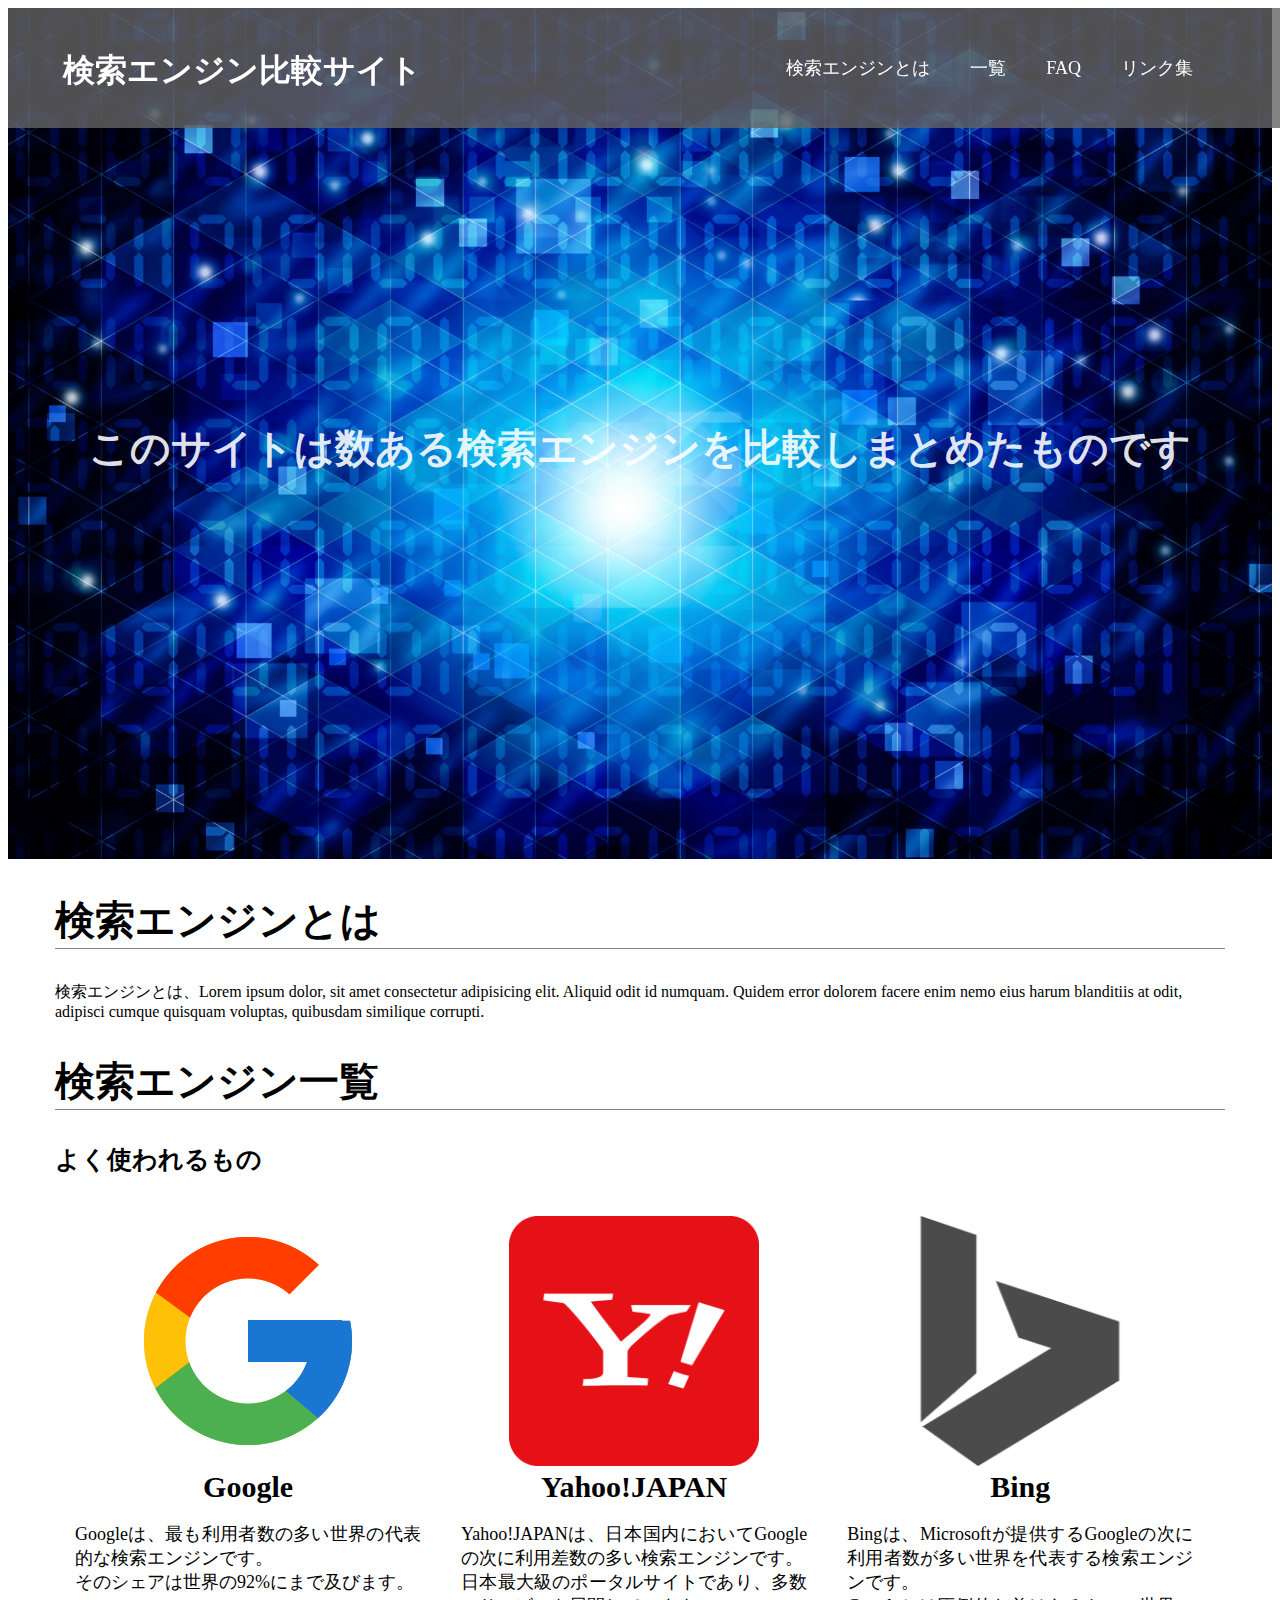
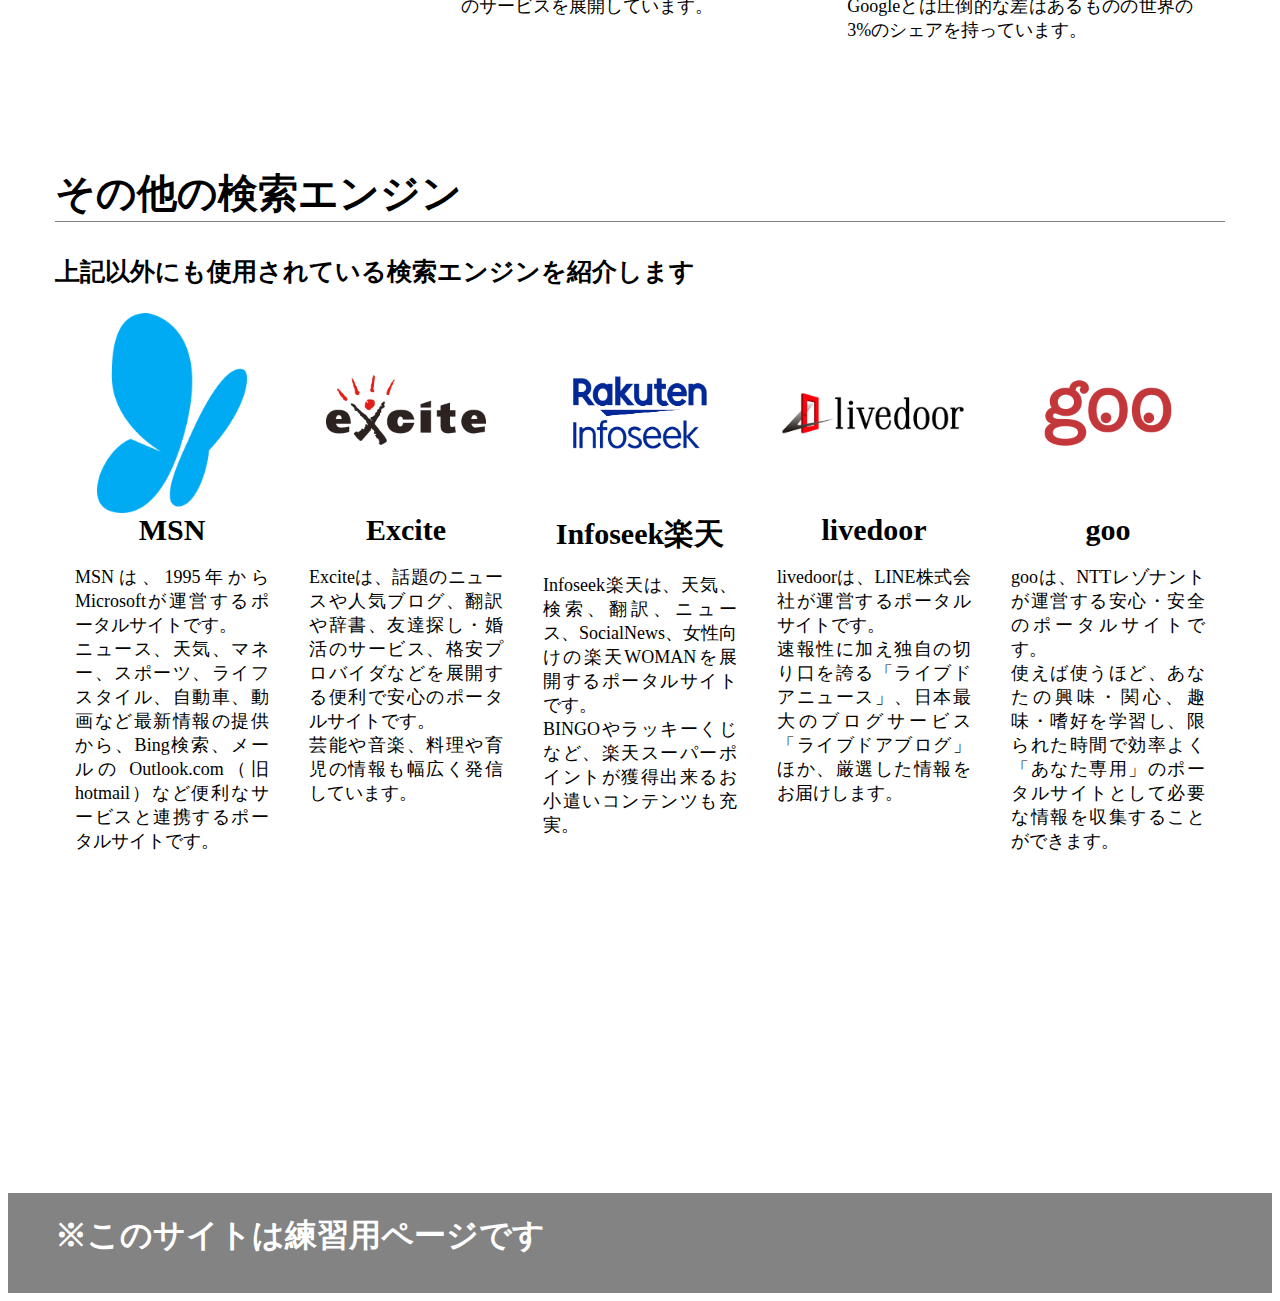
==== html_lesson/index.html @ ae4150cf "20200419" ====
<!DOCTYPE html>
<html lang="ja">
  <head>
    <meta charset="utf-8">
    <link rel="stylesheet" href="style.css">
    <title>検索エンジン比較サイト</title>
  </head>
  <body>
    <header>
        <div class="container">
            <h1 class="header-title">検索エンジン比較サイト</h1>
            <div class="header-item">
                <a href="#">検索エンジンとは</a>
                <a href="#">一覧</a>
                <a href="#">FAQ</a>
                <a href="#">リンク集</a>
            </div>
        </div>
    </header>
    <main>
        <div class="top-wrapper">
            <div class="container">
                <h2>このサイトは数ある検索エンジンを比較しまとめたものです</h2>
            </div>
        </div>
        <div class="serch-wrapper">
            <div class="container">
                <h2 class="section">検索エンジンとは</h2>
                <p>検索エンジンとは、Lorem ipsum dolor, sit amet consectetur adipisicing elit. Aliquid odit id numquam. Quidem error dolorem facere enim nemo eius harum blanditiis at odit, adipisci cumque quisquam voluptas, quibusdam similique corrupti.</p>
                <h2 class="section">検索エンジン一覧</h2>
                <h3>よく使われるもの</h3>
                <div class="items-1">
                    <a href="https://www.google.com/"><img src="google-logo.png"></a>
                    <p class="item-name">Google</p>
                    <p class="item-explain">
                        Googleは、最も利用者数の多い世界の代表的な検索エンジンです。<br>
                        そのシェアは世界の92%にまで及びます。
                    </p>
                </div>
                <div class="items-1">
                    <a href="https://www.yahoo.co.jp/"><img src="yahoo-logo.png"></a>
                    <p class="item-name">Yahoo!JAPAN</p>
                    <p class="item-explain">
                        Yahoo!JAPANは、日本国内においてGoogleの次に利用差数の多い検索エンジンです。<br>
                        日本最大級のポータルサイトであり、多数のサービスを展開しています。
                    </p>
                </div>
                <div class="items-1">
                    <a href="https://www.bing.com/"><img src="Bing-logo.png"></a>
                    <p class="item-name">Bing</p>
                    <p class="item-explain">
                        Bingは、Microsoftが提供するGoogleの次に利用者数が多い世界を代表する検索エンジンです。<br>
                        Googleとは圧倒的な差はあるものの世界の3%のシェアを持っています。
                    </p>
                </div>
                <h2 class="section">その他の検索エンジン</h2>
                <h3>上記以外にも使用されている検索エンジンを紹介します</h3>
                <div class="items-2">
                    <a href="https://www.msn.com/ja-jp"><img src="msn-logo.png"></a>
                    <p class="item-name">MSN</p>
                    <p class="item-explain">
                        MSNは、1995年からMicrosoftが運営するポータルサイトです。<br>
                        ニュース、天気、マネー、スポーツ、ライフスタイル、自動車、動画など最新情報の提供から、Bing検索、メールの Outlook.com（旧 hotmail）など便利なサービスと連携するポータルサイトです。
                    </p>
                </div>
                <div class="items-2">
                    <a href="https://www.excite.co.jp/"><img src="excite-logo.png"></a>
                    <p class="item-name">Excite</p>
                    <p class="item-explain">
                        Exciteは、話題のニュースや人気ブログ、翻訳や辞書、友達探し・婚活のサービス、格安プロバイダなどを展開する便利で安心のポータルサイトです。<br>
                        芸能や音楽、料理や育児の情報も幅広く発信しています。
                    </p>
                </div>
                <div class="items-2">
                    <a href="https://www.infoseek.co.jp/"><img class="infoseek" src="infoseek楽天-logo.png"></a>
                    <p class="item-name">Infoseek楽天</p>
                    <p class="item-explain">
                        Infoseek楽天は、天気、検索、翻訳、ニュース、SocialNews、女性向けの楽天WOMANを展開するポータルサイトです。<br>
                        BINGOやラッキーくじなど、楽天スーパーポイントが獲得出来るお小遣いコンテンツも充実。
                    </p>
                </div>
                <div class="items-2">
                    <a href="http://www.livedoor.com/"><img src="livedoor-logo.png"></a>
                    <p class="item-name">livedoor</p>
                    <p class="item-explain">
                        livedoorは、LINE株式会社が運営するポータルサイトです。<br>
                        速報性に加え独自の切り口を誇る「ライブドアニュース」、日本最大のブログサービス「ライブドアブログ」ほか、厳選した情報をお届けします。
                    </p>
                </div>
                <div class="items-2">
                    <a href="https://www.goo.ne.jp/"><img src="goo-logo.png"></a>
                    <p class="item-name">goo</p>
                    <p class="item-explain">
                        gooは、NTTレゾナントが運営する安心・安全のポータルサイトです。<br>
                        使えば使うほど、あなたの興味・関心、趣味・嗜好を学習し、限られた時間で効率よく「あなた専用」のポータルサイトとして必要な情報を収集することができます。
                    </p>
                </div>
            </div>
        </div>
    </main>
    <footer>
        <div class="container">
            <h1>※このサイトは練習用ページです</h1>
        </div>
    </footer>
  </body>
</html>
---- html_lesson/style.css ----
.container {
    max-width: 1170px;
    margin: 0 auto;
    width: 100%;
    padding: 0 15px;
    margin: 0 auto;
}

header {
    background-color: rgba(100, 100, 100, 0.8);
    color: white;
    width: 100%;
    height: 120px;
    position: fixed;
    float: left;

}
.header-title {
    display: inline-block;
    padding-top: 20px;
}
.header-item {
    float: right;
    line-height: 120px;
    margin-right: 20px;
}
.header-item a {
    list-style: none;
    float: left;
    display: block;
    font-size: 18px;
    padding: 0 20px;
    transition: all 0.5s;
}
.header-item a:hover {
    background-color: rgba(255, 255, 255, 0.3);
}
a {
    text-decoration: none;
    color: white;
}
.top-wrapper {
    background-image: url("background_image.jpg");
    background-size: cover;
    padding-top: 380px;
    padding-bottom: 350px;
    color: rgba(255, 255, 255, 0.9);
    text-align: center;
}
.serch-wrapper {
    height: 1900px;
}
h2 {
    font-size: 40px;
}
.section {
    border-bottom: gray solid 1px;
}
h3 {
    font-size: 25px;
}
.items-1 {
    float: left;
    text-align: center;
    width: 33%;
    height: 500px;
    padding-top: 5px;
    margin-top: 10px;
    margin-bottom: 50px;
}
.items-1:hover {
    border-top: gray solid 5px;
    border-bottom: gray solid 5px;
}
.items-1 img {
    width: 250px;
}
.item-name {
    font-size: 30px;
    font-weight: bold;
    margin: 0 auto;
}
.item-explain {
    font-size: 18px;
    display: inline-block;
    text-align: justify;
    margin-left: 20px;
    margin-right: 20px;
}
.items-2 {
    float: left;
    text-align: center;
    width: 20%;
    padding-bottom: 80px;
}
.items-2:hover {
    border-top: gray solid 5px;
    border-bottom: gray solid 5px;
}
.items-2 img {
    width: 200px;
    vertical-align: middle;
}
.infoseek {
    padding-top: 20%;
    padding-bottom: 20.8%;
}

footer {
    background-color: rgba(100, 100, 100, 0.8);
    height: 100px;
    color: white;
}
footer h1 {
    display: inline-block;
    vertical-align: middle;
}
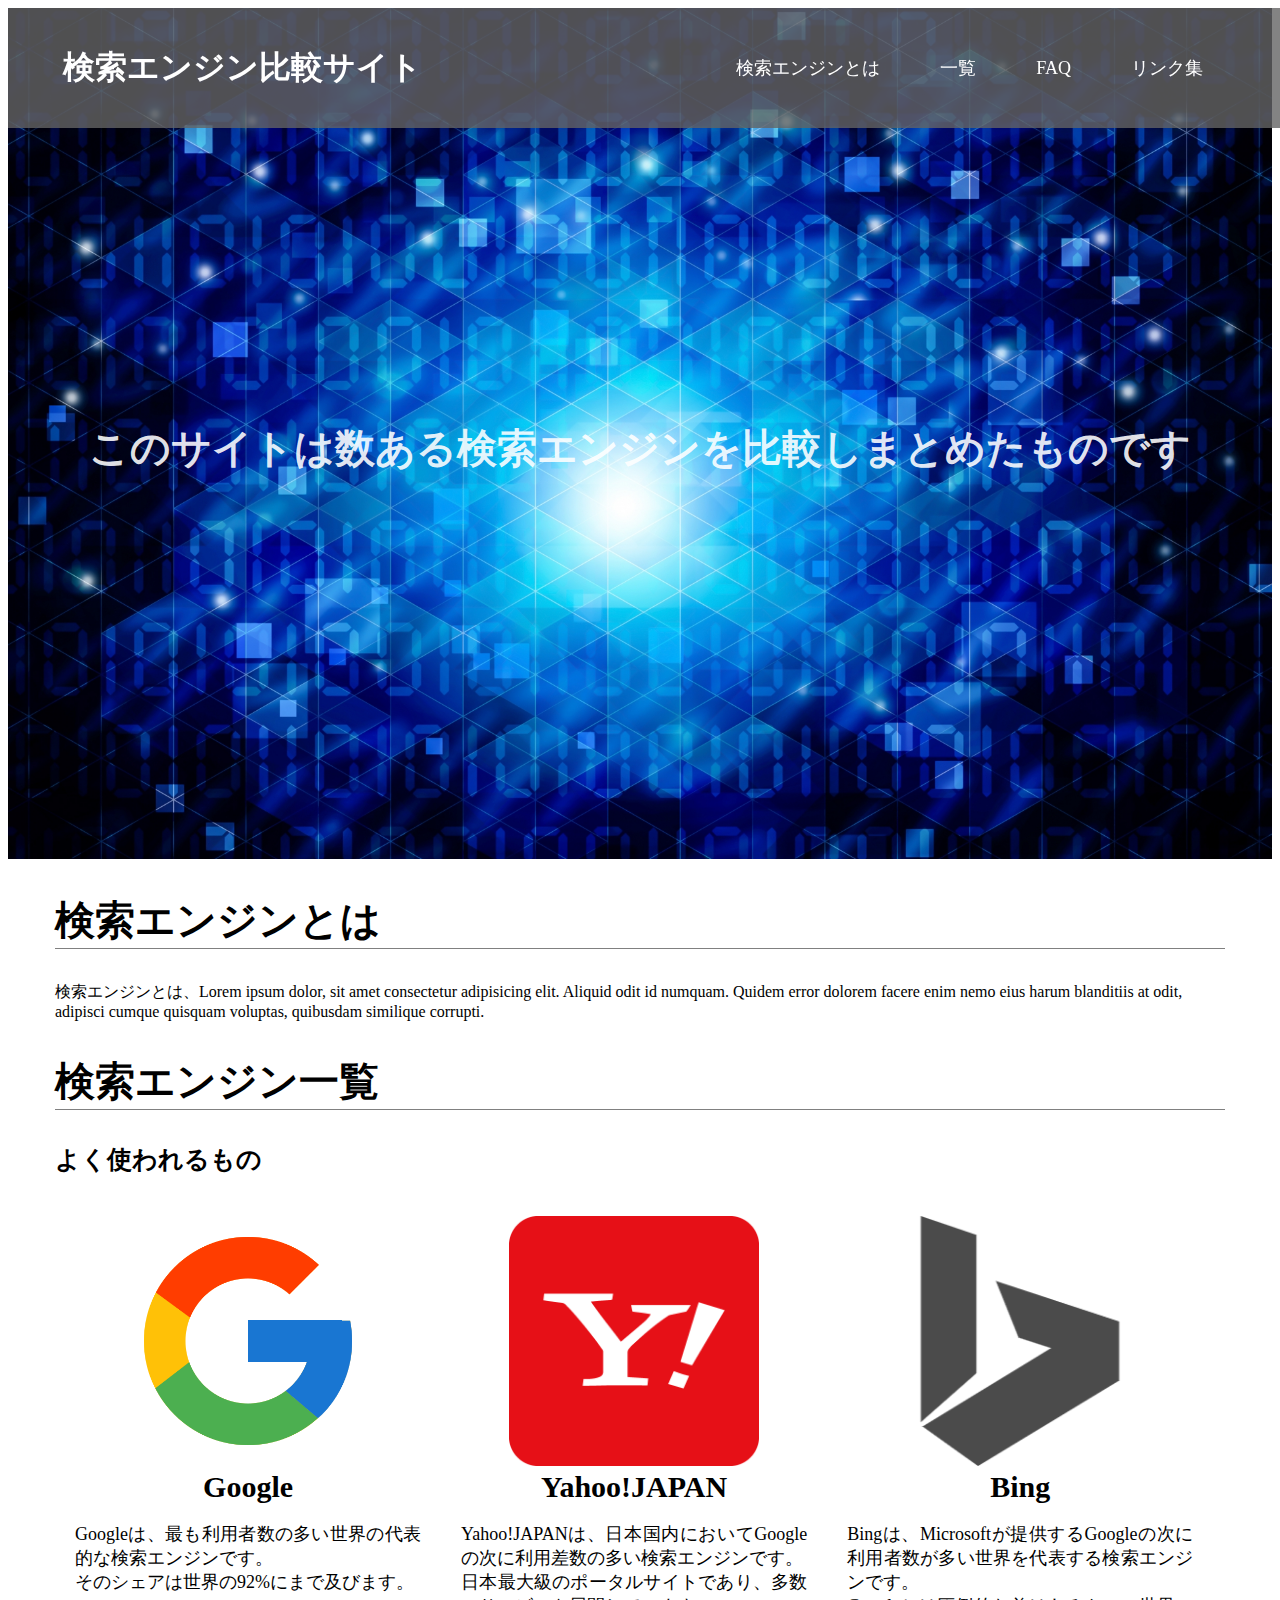
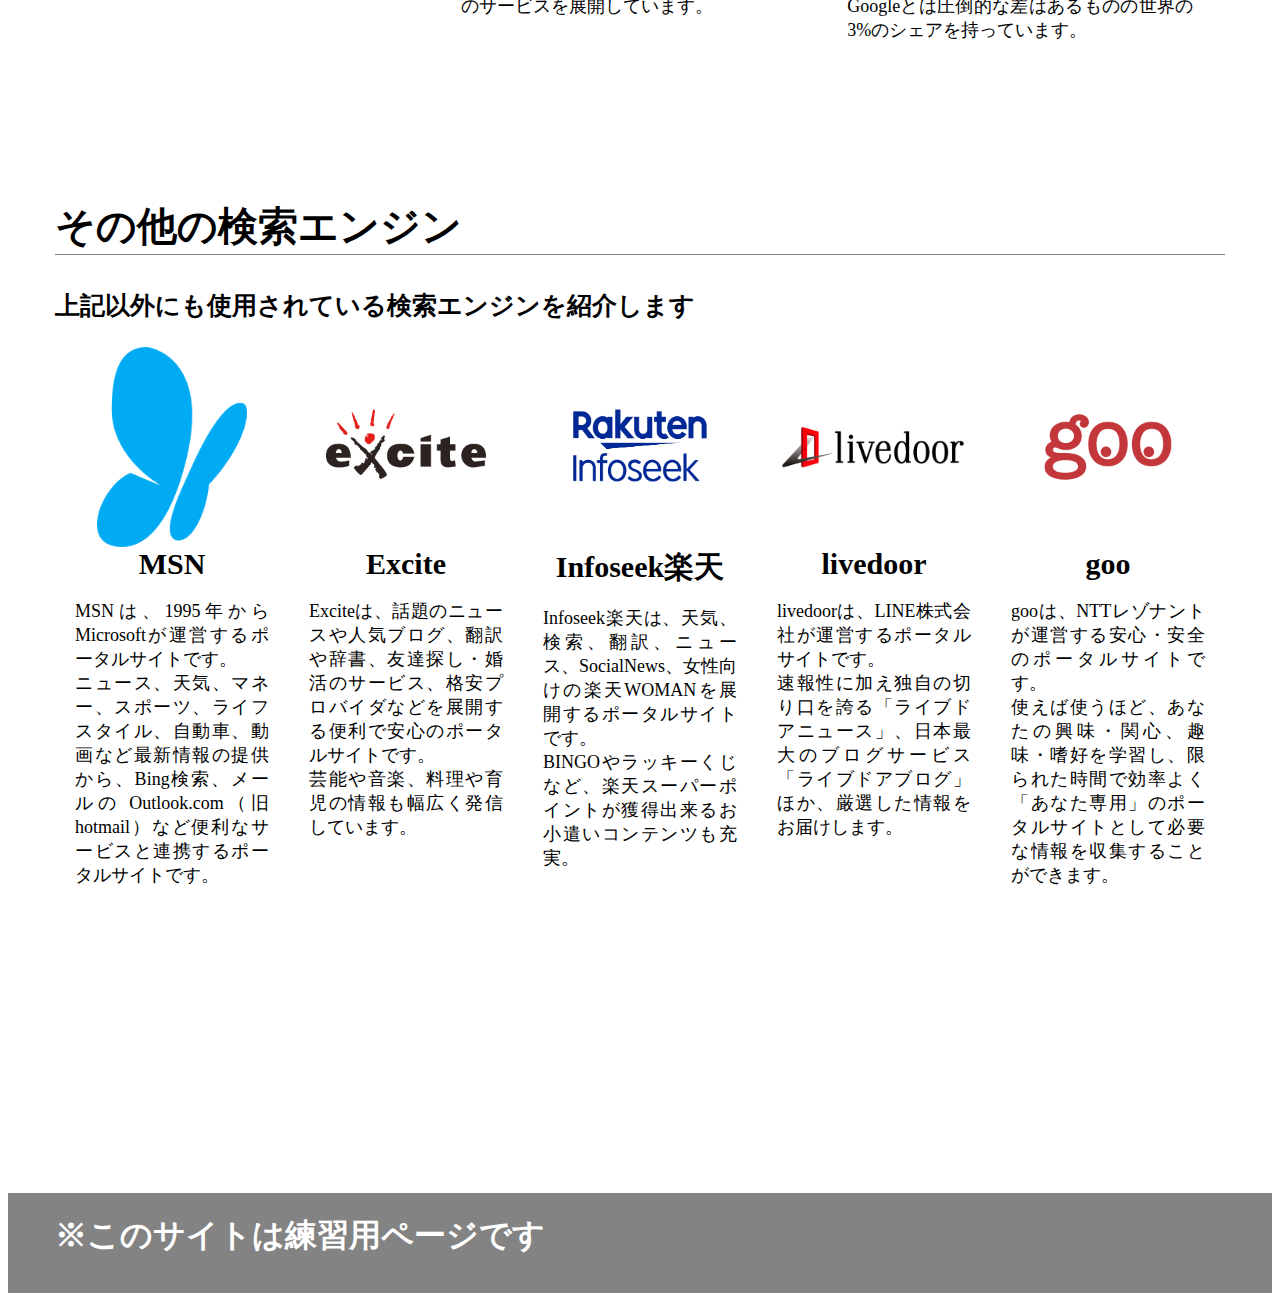
==== commit 2e951772: "Add files via upload" ====
--- a/html_lesson/index.html
+++ b/html_lesson/index.html
@@ -1,3 +1,4 @@
+<!-- 静的Webページ作成練習用 -->
 <!DOCTYPE html>
 <html lang="ja">
   <head>
@@ -8,12 +9,14 @@
   <body>
     <header>
         <div class="container">
-            <h1 class="header-title">検索エンジン比較サイト</h1>
-            <div class="header-item">
-                <a href="#">検索エンジンとは</a>
-                <a href="#">一覧</a>
-                <a href="#">FAQ</a>
-                <a href="#">リンク集</a>
+            <div class="flexbox">
+                <h1 class="header-title">検索エンジン比較サイト</h1>
+                <ul class="flexbox">
+                    <li><a href="#">検索エンジンとは</a></li>
+                    <li><a href="#">一覧</a></li>
+                    <li><a href="#">FAQ</a></li>
+                    <li><a href="#">リンク集</a></li>
+                </ul>
             </div>
         </div>
     </header>
@@ -29,71 +32,75 @@
                 <p>検索エンジンとは、Lorem ipsum dolor, sit amet consectetur adipisicing elit. Aliquid odit id numquam. Quidem error dolorem facere enim nemo eius harum blanditiis at odit, adipisci cumque quisquam voluptas, quibusdam similique corrupti.</p>
                 <h2 class="section">検索エンジン一覧</h2>
                 <h3>よく使われるもの</h3>
-                <div class="items-1">
-                    <a href="https://www.google.com/"><img src="google-logo.png"></a>
-                    <p class="item-name">Google</p>
-                    <p class="item-explain">
-                        Googleは、最も利用者数の多い世界の代表的な検索エンジンです。<br>
-                        そのシェアは世界の92%にまで及びます。
-                    </p>
-                </div>
-                <div class="items-1">
-                    <a href="https://www.yahoo.co.jp/"><img src="yahoo-logo.png"></a>
-                    <p class="item-name">Yahoo!JAPAN</p>
-                    <p class="item-explain">
-                        Yahoo!JAPANは、日本国内においてGoogleの次に利用差数の多い検索エンジンです。<br>
-                        日本最大級のポータルサイトであり、多数のサービスを展開しています。
-                    </p>
-                </div>
-                <div class="items-1">
-                    <a href="https://www.bing.com/"><img src="Bing-logo.png"></a>
-                    <p class="item-name">Bing</p>
-                    <p class="item-explain">
-                        Bingは、Microsoftが提供するGoogleの次に利用者数が多い世界を代表する検索エンジンです。<br>
-                        Googleとは圧倒的な差はあるものの世界の3%のシェアを持っています。
-                    </p>
+                <div class="items">
+                    <div class="items-1">
+                        <a href="https://www.google.com/"><img src="google-logo.png"></a>
+                        <p class="item-name">Google</p>
+                        <p class="item-explain">
+                            Googleは、最も利用者数の多い世界の代表的な検索エンジンです。<br>
+                            そのシェアは世界の92%にまで及びます。
+                        </p>
+                    </div>
+                    <div class="items-1">
+                        <a href="https://www.yahoo.co.jp/"><img src="yahoo-logo.png"></a>
+                        <p class="item-name">Yahoo!JAPAN</p>
+                        <p class="item-explain">
+                            Yahoo!JAPANは、日本国内においてGoogleの次に利用差数の多い検索エンジンです。<br>
+                            日本最大級のポータルサイトであり、多数のサービスを展開しています。
+                        </p>
+                    </div>
+                    <div class="items-1">
+                        <a href="https://www.bing.com/"><img src="Bing-logo.png"></a>
+                        <p class="item-name">Bing</p>
+                        <p class="item-explain">
+                            Bingは、Microsoftが提供するGoogleの次に利用者数が多い世界を代表する検索エンジンです。<br>
+                            Googleとは圧倒的な差はあるものの世界の3%のシェアを持っています。
+                        </p>
+                    </div>
                 </div>
                 <h2 class="section">その他の検索エンジン</h2>
                 <h3>上記以外にも使用されている検索エンジンを紹介します</h3>
-                <div class="items-2">
-                    <a href="https://www.msn.com/ja-jp"><img src="msn-logo.png"></a>
-                    <p class="item-name">MSN</p>
-                    <p class="item-explain">
-                        MSNは、1995年からMicrosoftが運営するポータルサイトです。<br>
-                        ニュース、天気、マネー、スポーツ、ライフスタイル、自動車、動画など最新情報の提供から、Bing検索、メールの Outlook.com（旧 hotmail）など便利なサービスと連携するポータルサイトです。
-                    </p>
-                </div>
-                <div class="items-2">
-                    <a href="https://www.excite.co.jp/"><img src="excite-logo.png"></a>
-                    <p class="item-name">Excite</p>
-                    <p class="item-explain">
-                        Exciteは、話題のニュースや人気ブログ、翻訳や辞書、友達探し・婚活のサービス、格安プロバイダなどを展開する便利で安心のポータルサイトです。<br>
-                        芸能や音楽、料理や育児の情報も幅広く発信しています。
-                    </p>
-                </div>
-                <div class="items-2">
-                    <a href="https://www.infoseek.co.jp/"><img class="infoseek" src="infoseek楽天-logo.png"></a>
-                    <p class="item-name">Infoseek楽天</p>
-                    <p class="item-explain">
-                        Infoseek楽天は、天気、検索、翻訳、ニュース、SocialNews、女性向けの楽天WOMANを展開するポータルサイトです。<br>
-                        BINGOやラッキーくじなど、楽天スーパーポイントが獲得出来るお小遣いコンテンツも充実。
-                    </p>
-                </div>
-                <div class="items-2">
-                    <a href="http://www.livedoor.com/"><img src="livedoor-logo.png"></a>
-                    <p class="item-name">livedoor</p>
-                    <p class="item-explain">
-                        livedoorは、LINE株式会社が運営するポータルサイトです。<br>
-                        速報性に加え独自の切り口を誇る「ライブドアニュース」、日本最大のブログサービス「ライブドアブログ」ほか、厳選した情報をお届けします。
-                    </p>
-                </div>
-                <div class="items-2">
-                    <a href="https://www.goo.ne.jp/"><img src="goo-logo.png"></a>
-                    <p class="item-name">goo</p>
-                    <p class="item-explain">
-                        gooは、NTTレゾナントが運営する安心・安全のポータルサイトです。<br>
-                        使えば使うほど、あなたの興味・関心、趣味・嗜好を学習し、限られた時間で効率よく「あなた専用」のポータルサイトとして必要な情報を収集することができます。
-                    </p>
+                <div class="items">
+                    <div class="items-2">
+                        <a href="https://www.msn.com/ja-jp"><img src="msn-logo.png"></a>
+                        <p class="item-name">MSN</p>
+                        <p class="item-explain">
+                            MSNは、1995年からMicrosoftが運営するポータルサイトです。<br>
+                            ニュース、天気、マネー、スポーツ、ライフスタイル、自動車、動画など最新情報の提供から、Bing検索、メールの Outlook.com（旧 hotmail）など便利なサービスと連携するポータルサイトです。
+                        </p>
+                    </div>
+                    <div class="items-2">
+                        <a href="https://www.excite.co.jp/"><img src="excite-logo.png"></a>
+                        <p class="item-name">Excite</p>
+                        <p class="item-explain">
+                            Exciteは、話題のニュースや人気ブログ、翻訳や辞書、友達探し・婚活のサービス、格安プロバイダなどを展開する便利で安心のポータルサイトです。<br>
+                            芸能や音楽、料理や育児の情報も幅広く発信しています。
+                        </p>
+                    </div>
+                    <div class="items-2">
+                        <a href="https://www.infoseek.co.jp/"><img class="infoseek" src="infoseek楽天-logo.png"></a>
+                        <p class="item-name">Infoseek楽天</p>
+                        <p class="item-explain">
+                            Infoseek楽天は、天気、検索、翻訳、ニュース、SocialNews、女性向けの楽天WOMANを展開するポータルサイトです。<br>
+                            BINGOやラッキーくじなど、楽天スーパーポイントが獲得出来るお小遣いコンテンツも充実。
+                        </p>
+                    </div>
+                    <div class="items-2">
+                        <a href="http://www.livedoor.com/"><img src="livedoor-logo.png"></a>
+                        <p class="item-name">livedoor</p>
+                        <p class="item-explain">
+                            livedoorは、LINE株式会社が運営するポータルサイトです。<br>
+                            速報性に加え独自の切り口を誇る「ライブドアニュース」、日本最大のブログサービス「ライブドアブログ」ほか、厳選した情報をお届けします。
+                        </p>
+                    </div>
+                    <div class="items-2">
+                        <a href="https://www.goo.ne.jp/"><img src="goo-logo.png"></a>
+                        <p class="item-name">goo</p>
+                        <p class="item-explain">
+                            gooは、NTTレゾナントが運営する安心・安全のポータルサイトです。<br>
+                            使えば使うほど、あなたの興味・関心、趣味・嗜好を学習し、限られた時間で効率よく「あなた専用」のポータルサイトとして必要な情報を収集することができます。
+                        </p>
+                    </div>
                 </div>
             </div>
         </div>
--- a/html_lesson/style.css
+++ b/html_lesson/style.css
@@ -1,3 +1,4 @@
+/*CSS*/
 
 .container {
     max-width: 1170px;
@@ -13,27 +14,28 @@
     width: 100%;
     height: 120px;
     position: fixed;
-    float: left;
-
+    display: flex;
+    align-items: center;
 }
-.header-title {
-    display: inline-block;
-    padding-top: 20px;
+.flexbox {
+    align-items: center;
+    display: flex;
+    justify-content: space-between;
 }
-.header-item {
-    float: right;
-    line-height: 120px;
-    margin-right: 20px;
+ul {
+    list-style: none;
+    height: 120px;
 }
-.header-item a {
-    list-style: none;
-    float: left;
-    display: block;
+li a {
     font-size: 18px;
+    display: flex;
+    height: 120px;
     padding: 0 20px;
+    margin: 0 10px;
+    align-items: center;
     transition: all 0.5s;
 }
-.header-item a:hover {
+li :hover {
     background-color: rgba(255, 255, 255, 0.3);
 }
 a {
@@ -60,8 +62,12 @@
 h3 {
     font-size: 25px;
 }
+ .items {
+    display: flex;
+    flex-direction: row;
+} 
 .items-1 {
-    float: left;
+    flex-direction: column;
     text-align: center;
     width: 33%;
     height: 500px;
@@ -89,7 +95,7 @@
     margin-right: 20px;
 }
 .items-2 {
-    float: left;
+    flex-direction: column;
     text-align: center;
     width: 20%;
     padding-bottom: 80px;
@@ -115,4 +121,4 @@
 footer h1 {
     display: inline-block;
     vertical-align: middle;
-}
+}